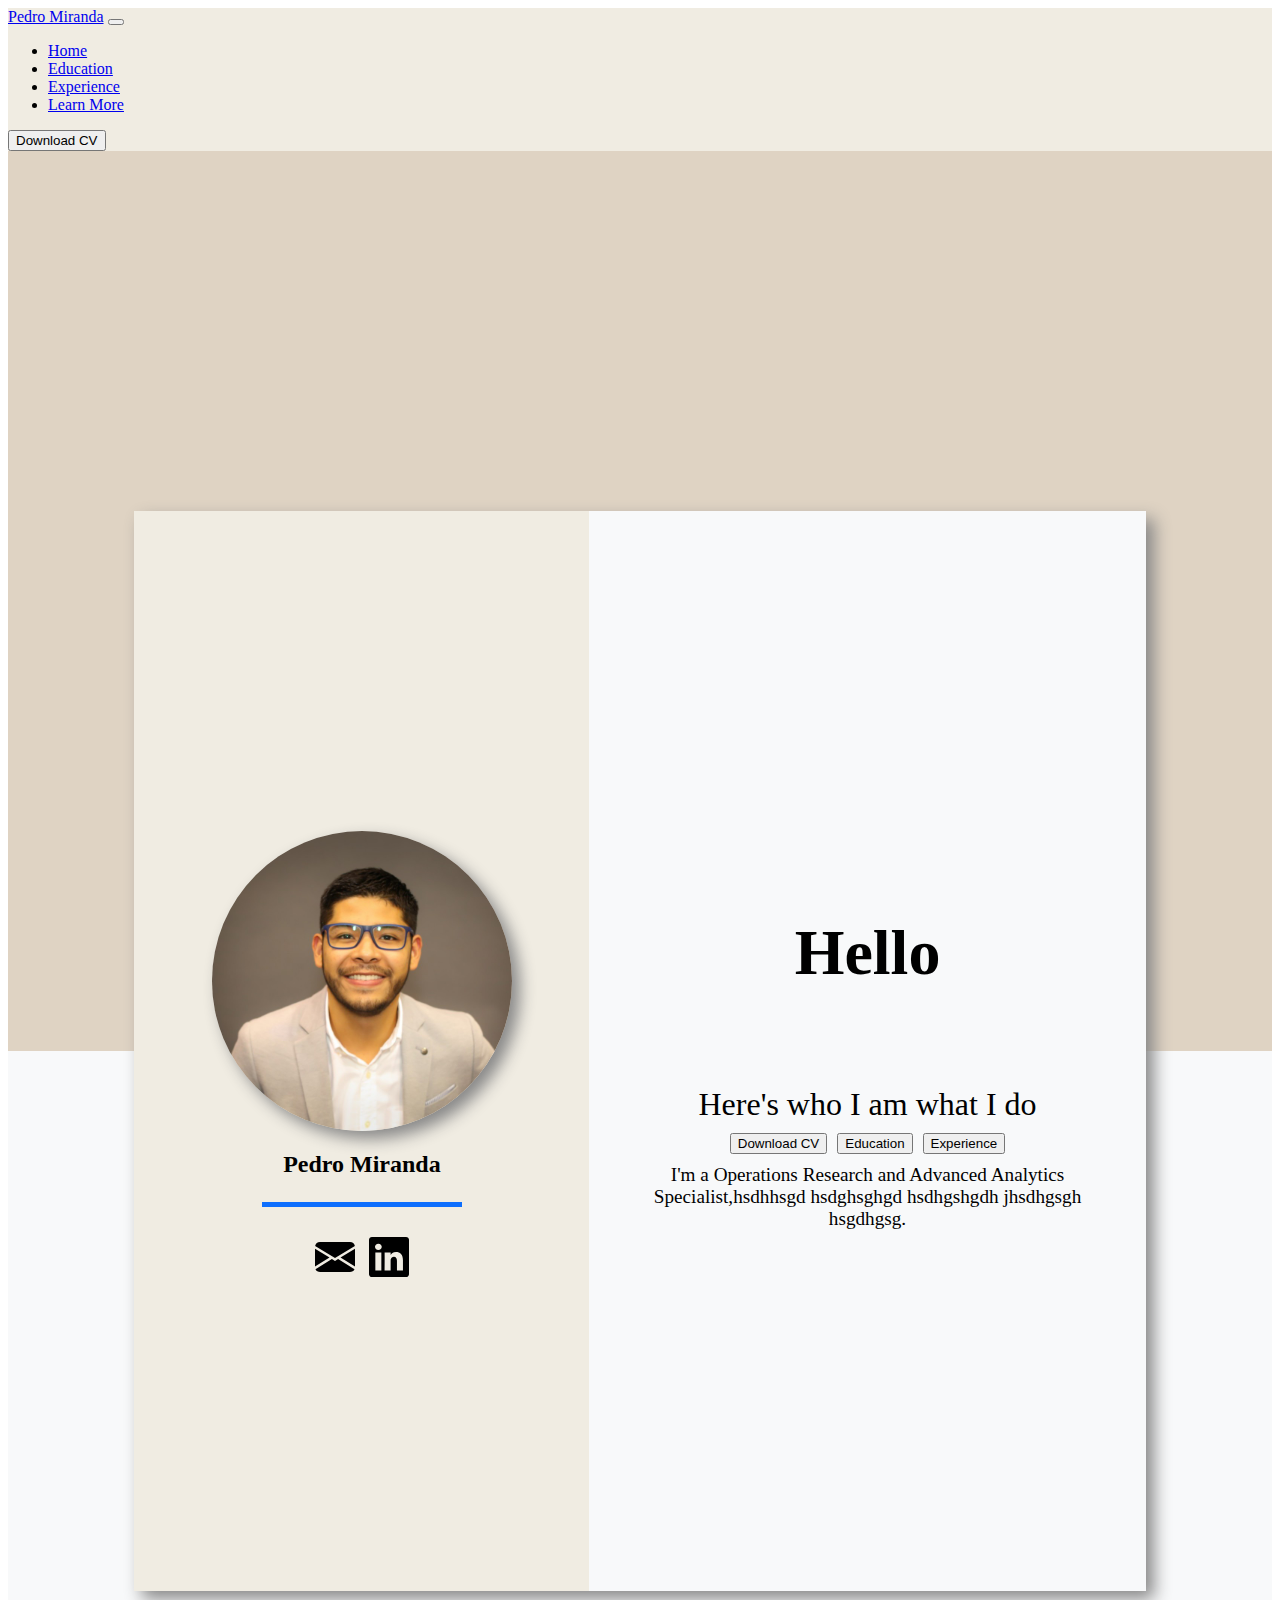
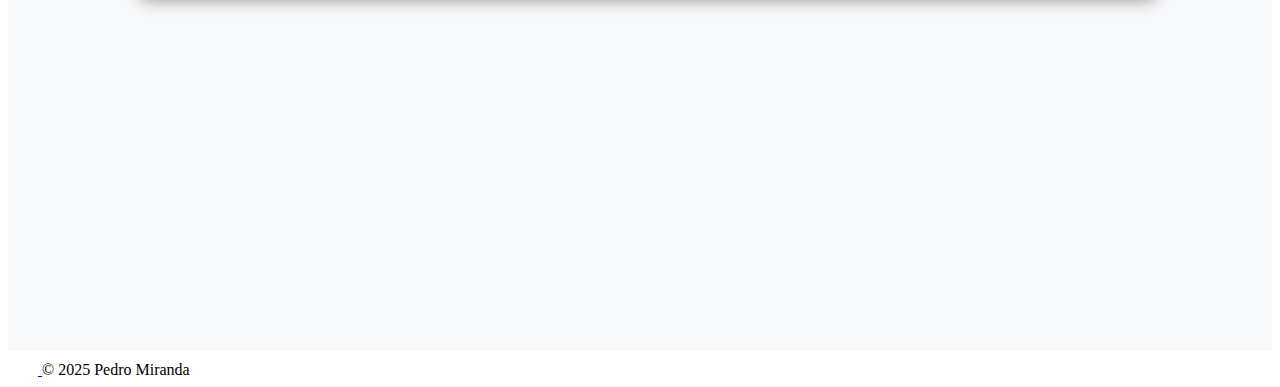
==== index.html @ 67bb6203 "Update index.html" ====
<!DOCTYPE html>

<html lang="en">
    <head>
        <meta charset="UTF-8">
        <meta name="viewport" content="width=device-width, initial-scale=1, shrink-to-fit=no">
        <title>Pedro's Resume</title>
        <link href="./style.css", rel="stylesheet">
        <link href="https://cdn.jsdelivr.net/npm/bootstrap@5.3.4/dist/css/bootstrap.min.css" rel="stylesheet" integrity="sha384-DQvkBjpPgn7RC31MCQoOeC9TI2kdqa4+BSgNMNj8v77fdC77Kj5zpWFTJaaAoMbC" crossorigin="anonymous">
    </head>
    <body>
        <nav class="first-color navbar navbar-expand-lg bg-body-tertiary">
            <div class="container-fluid">
              <a class="navbar-brand" href="#">Pedro Miranda</a>
              <button class="navbar-toggler" type="button" data-bs-toggle="collapse" data-bs-target="#navbarSupportedContent" aria-controls="navbarSupportedContent" aria-expanded="false" aria-label="Toggle navigation">
                <span class="navbar-toggler-icon"></span>
              </button>
              <div class="collapse navbar-collapse" id="navbarSupportedContent">
                <ul class="navbar-nav me-auto mb-2 mb-lg-0">
                  <li class="nav-item">
                    <a class="nav-link active" aria-current="page" href="#">Home</a>
                  </li>
                  <li class="nav-item">
                    <a class="nav-link" href="#">Education</a>
                  </li>
                  <li class="nav-item">
                    <a class="nav-link" href="#">Experience</a>
                  </li>
                  <li class="nav-item">
                    <a class="nav-link" href="#">Learn More</a>
                  </li>
                </ul>
                <button class="btn btn-outline-primary" type="submit">Download CV</button>
              </div>
            </div>
        </nav>

        <div class="container-fluid " style="position: relative;">
            <div class="row" style="height: 100%;">
                <div class="second-color col-4  background"></div>
                <div class="fifth-color col-8 background"></div>
            </div>
            <div class="green-box row">
                <div class="left-hand col-md-6">
                  <div class="photo" style="min-width: 400px;">
                    <img class="profile-pic" src="./assets/pedro_pic.jpeg" alt="pedro-pic">
                    <p style="text-align: center; font-size: 1.5rem; font-weight: bold; margin-top: 20px;">Pedro Miranda </p>
                    <div style="background-color: #0d6efd; height: 5px; width: 200px; margin-bottom: 30px;"> </div>
                    <div style="margin-bottom: 10px;">
                      <a href="mailto:miranda-pedro@oulook.com" style="padding-right: 10px ;"><img src="./assets/envelope-fill.svg" alt="envelope-fill" height="40px"></a>
                      <a href="https://www.linkedin.com/in/pedro-mirandaa/"><img src="./assets/linkedin.svg" alt="linkedin-logo" height="40px"></a>
                    </div>
                  </div>  
                </div>
                <div class="right-hand col-md-6">
                    <p class="greetings">Hello</p>
                    <p class="subtitle">Here's who I am  what I do</p>
                    <div class="buttons container" >
                        <button class="btn btn-primary " type="submit">Download CV</button>
                        <button class="btn btn-outline-primary" type="submit">Education</button>
                        <button class="btn btn-outline-primary" type="submit">Experience</button>
                    </div>
                    <p class="normal-text" style="margin-top: 10px; text-align: center;">
                      I'm a Operations Research and Advanced Analytics Specialist,hsdhhsgd hsdghsghgd hsdhgshgdh jhsdhgsgh hsgdhgsg.</p>
                </div>
            </div>
        </div>

        <footer class="d-flex flex-wrap justify-content-between align-items-center py-3 my-4 border-top" style="margin: 0; padding: 0%;">
          <div class="col-md-4 d-flex align-items-center" style="margin: 0; padding: 0%;">
            <a href="/" class="mb-3 me-2 mb-md-0 text-body-secondary text-decoration-none lh-1" aria-label="Bootstrap">
              <svg class="bi" width="30" height="24" aria-hidden="true"><use xlink:href="#bootstrap"></use></svg>
            </a>
            <span class="mb-3 mb-md-0 text-body-secondary">© 2025 Pedro Miranda</span>
          </div>
        </footer>

        <script src="https://cdn.jsdelivr.net/npm/bootstrap@5.3.4/dist/js/bootstrap.bundle.min.js" integrity="sha384-YUe2LzesAfftltw+PEaao2tjU/QATaW/rOitAq67e0CT0Zi2VVRL0oC4+gAaeBKu" crossorigin="anonymous"></script>
    </body>
</html>
---- style.css ----
.first-color { 
	background: #f0ece2; 
}
	
.second-color { 
	background: #dfd3c3; 
}

.third-color { 
	background: #c7b198; 
}

.fourth-color { 
	background: #596e79; 
}
.fifth-color {
    background: #f8f9fa;
}
.background {
    width: 100%;
    height: 100vh;
    padding: 0;
    margin: 0;
}
.container {
    padding: 0;
    margin: 0;
}
.green-box {
    display: flex;
    position: absolute;
    top: 20%;
    left: 10%;
    height: 60%;
    width: 80%;
    bottom: 10%;
    box-shadow: 8px 8px 16px 0px #888888;
    margin: 0%;
    padding: 0%;
}
.left-hand {
    display: flex;
    flex-direction: column;
    width: 50%;
    background-color:#f0ece2;
    align-items: center;
    justify-content: center;
    margin: 0;
    padding: 0%;
}
.right-hand {
    display: flex;
    flex-direction: column;
    width: 50%;
    margin-left: 20px;
    background-color:#f8f9fa;
    align-items: center;
    justify-content: center;   
    margin: 0;
    padding-left: 5%;
    padding-right: 5%;
}
.buttons-cv {
    align-items: center;
}
.footer {
    position: fixed;
    left: 0;
    bottom: 0;
    width: 100%;
    height: 60px;
    background-color: #f8f9fa;
    text-align: center;
  }

.photo {
    display: flex;
    flex-direction: column;
    align-items: center;
    justify-content: center ;
}

.profile-pic {
    border-radius: 50%; 
    box-shadow: 8px 8px 16px 0px #888888; 
    margin-top: 20px;
    height: 300px;
}
.background-sections {
    display: flex;
    height: 100%;
    width: 100%;
}
.greetings {
    font-size: 4rem;
    font-weight: bolder; 
    text-shadow: 8px 8px 16px 0px #888888;
}
.subtitle {
    margin-bottom: 10px;
    font-size: 2rem;
}
.normal-text{
    font-size: 1.2rem;
}
.buttons.container {
    display: flex; /* Default layout is flexbox */
    flex-direction: row; /* Align buttons in a row by default */
    gap: 10px; /* Add spacing between buttons */
  }


/* Custom styles for green-box */
@media (max-width: 768px) { /* Adjust the breakpoint as needed */
    .green-box .left-hand,
    .green-box .right-hand {
      flex: 0 0 100%;
      max-width: 100%;
    }
    .green-box {
        height: 100vh;
        top: 2%;
        bottom: 2%;
        justify-content: center;
    }
    .profile-pic {
        height: 200px;
    }
    .greetings {
        font-size: 3rem;
    }
    .subtitle {
        font-size: 1.5rem;
    }
    .normal-text {
        font-size: 1rem;
    }
    .buttons.container {
        flex-direction: column; /* Switch to column layout for screens 768px or smaller */
        align-items: center; /* Optional: Center-align the buttons */
        gap: 2px; /* Adjust spacing between buttons */
      }
  }
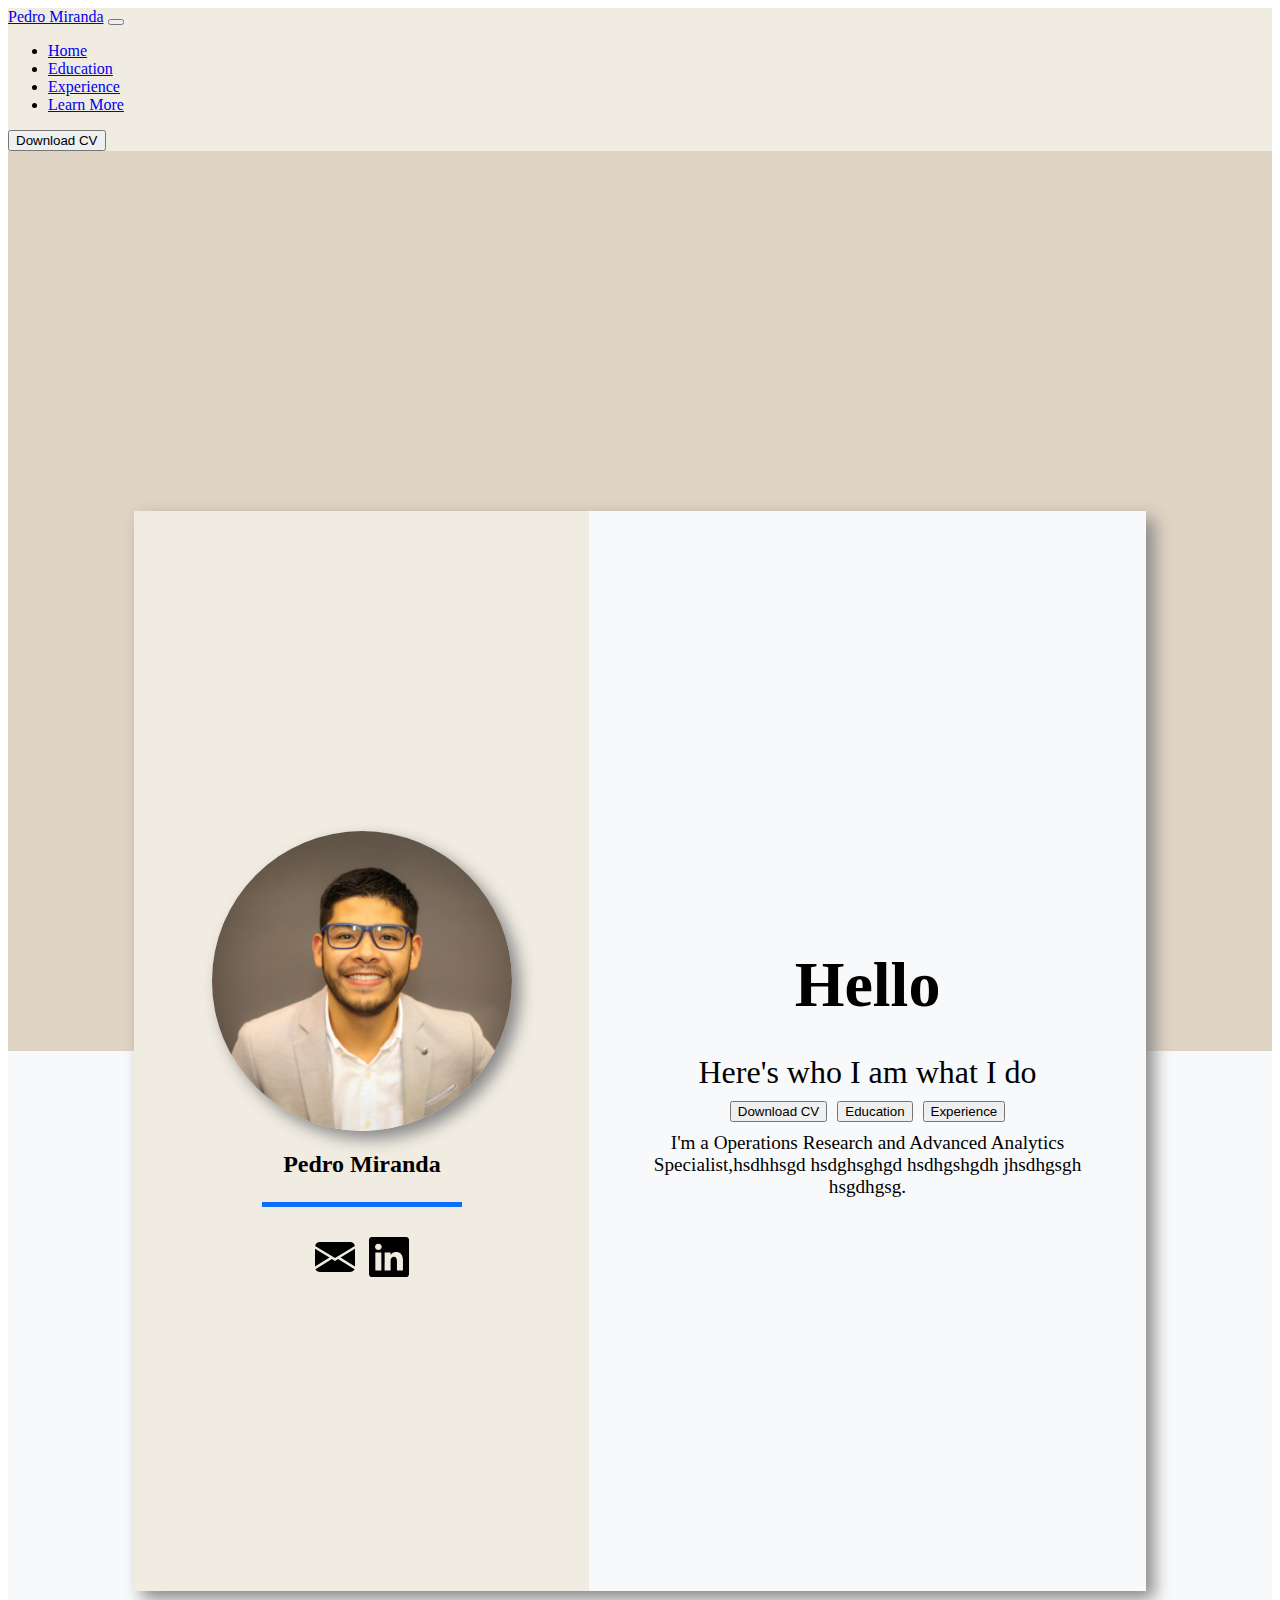
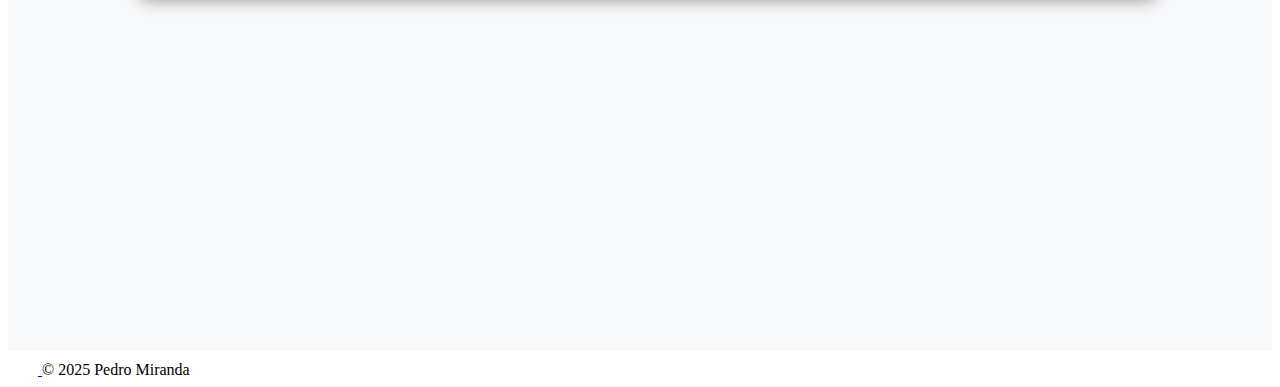
==== commit 0df89da0: "Update index.html" ====
--- a/index.html
+++ b/index.html
@@ -45,7 +45,7 @@
                   <div class="photo" style="min-width: 400px;">
                     <img class="profile-pic" src="./assets/pedro_pic.jpeg" alt="pedro-pic">
                     <p style="text-align: center; font-size: 1.5rem; font-weight: bold; margin-top: 20px;">Pedro Miranda </p>
-                    <div style="background-color: #0d6efd; height: 5px; width: 200px; margin-bottom: 30px;"> </div>
+                    <div class="blue-line"> </div>
                     <div style="margin-bottom: 10px;">
                       <a href="mailto:miranda-pedro@oulook.com" style="padding-right: 10px ;"><img src="./assets/envelope-fill.svg" alt="envelope-fill" height="40px"></a>
                       <a href="https://www.linkedin.com/in/pedro-mirandaa/"><img src="./assets/linkedin.svg" alt="linkedin-logo" height="40px"></a>
--- a/style.css
+++ b/style.css
@@ -95,6 +95,7 @@
     font-size: 4rem;
     font-weight: bolder; 
     text-shadow: 8px 8px 16px 0px #888888;
+    margin-bottom: 0; 
 }
 .subtitle {
     margin-bottom: 10px;
@@ -106,9 +107,16 @@
 .buttons.container {
     display: flex; /* Default layout is flexbox */
     flex-direction: row; /* Align buttons in a row by default */
+    justify-content: center;
+    align-items: center;
     gap: 10px; /* Add spacing between buttons */
   }
-
+.blue-line {
+    background-color: #0d6efd; 
+    height: 5px; 
+    width: 200px; 
+    margin-bottom: 30px;
+}
 
 /* Custom styles for green-box */
 @media (max-width: 768px) { /* Adjust the breakpoint as needed */
@@ -140,4 +148,8 @@
         align-items: center; /* Optional: Center-align the buttons */
         gap: 2px; /* Adjust spacing between buttons */
       }
+    .blue-line {
+        width: 100px; 
+        margin-bottom: 15px;
+    }
   }
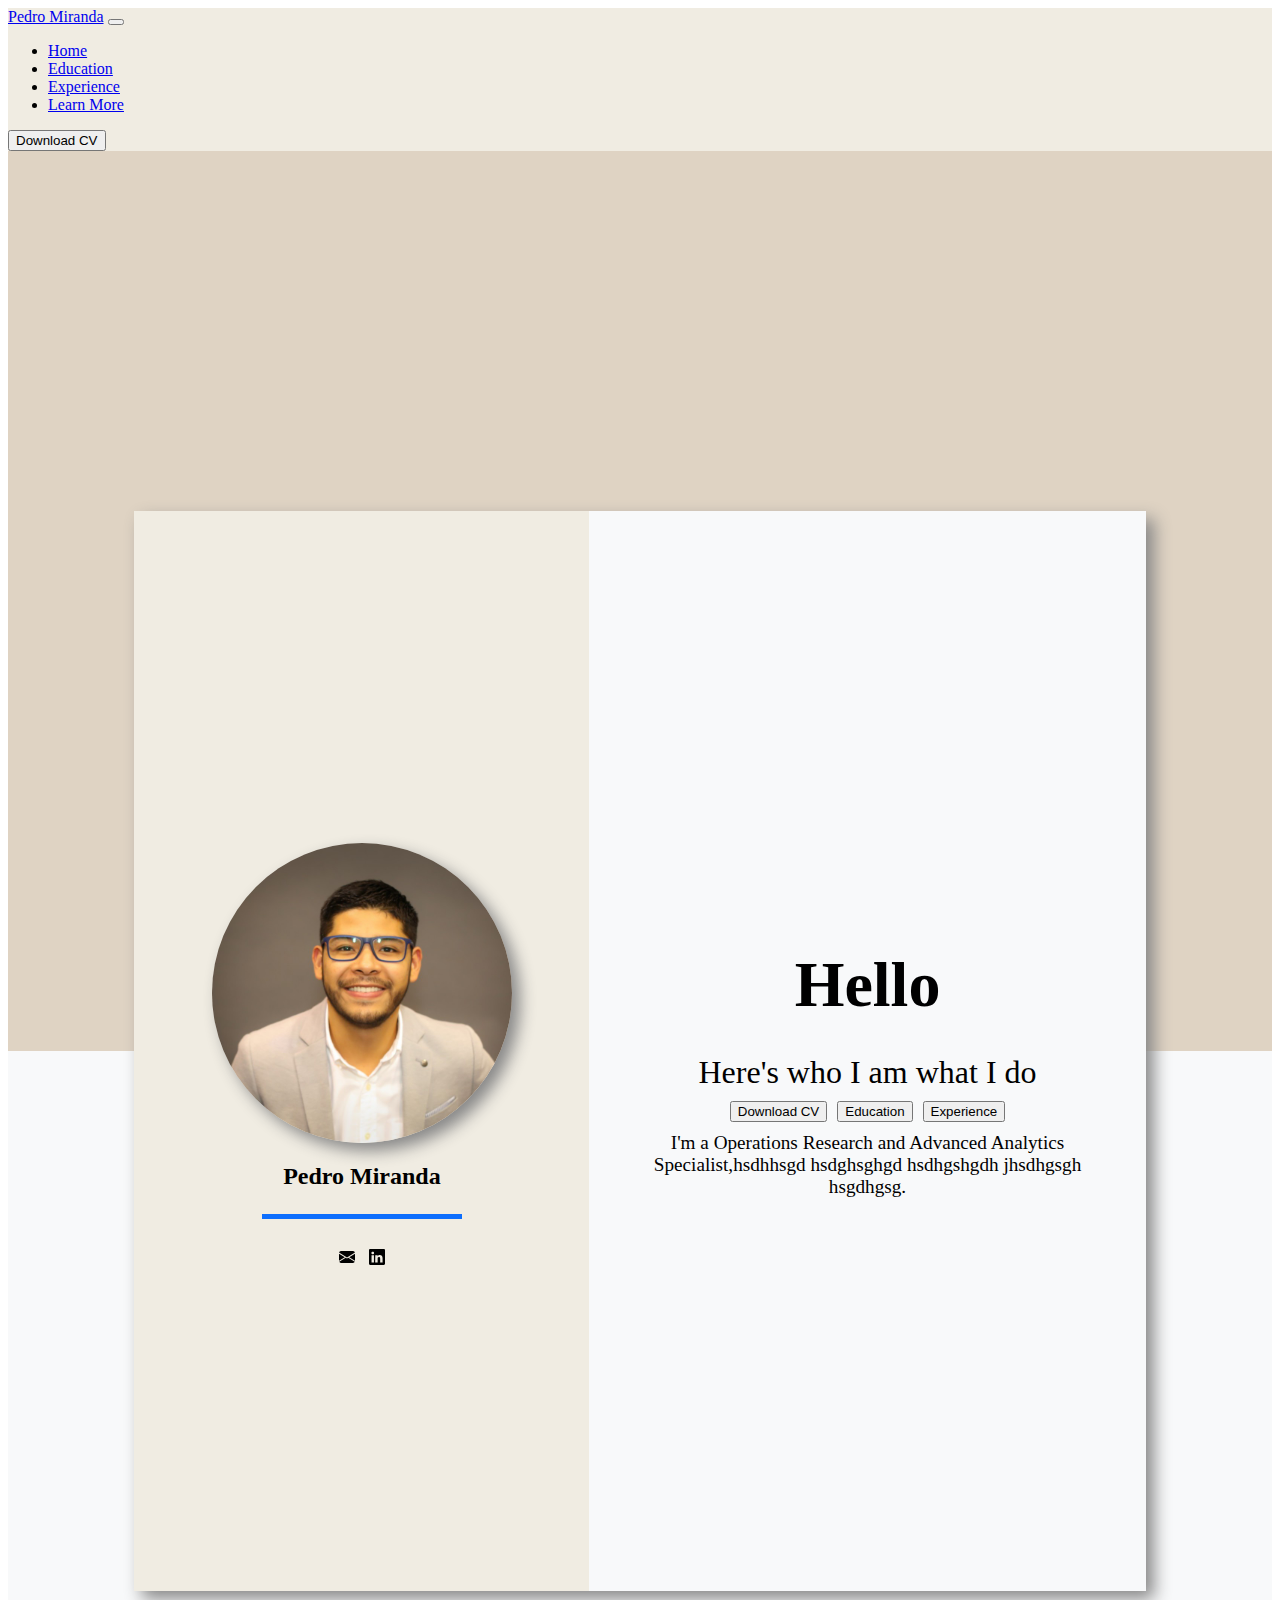
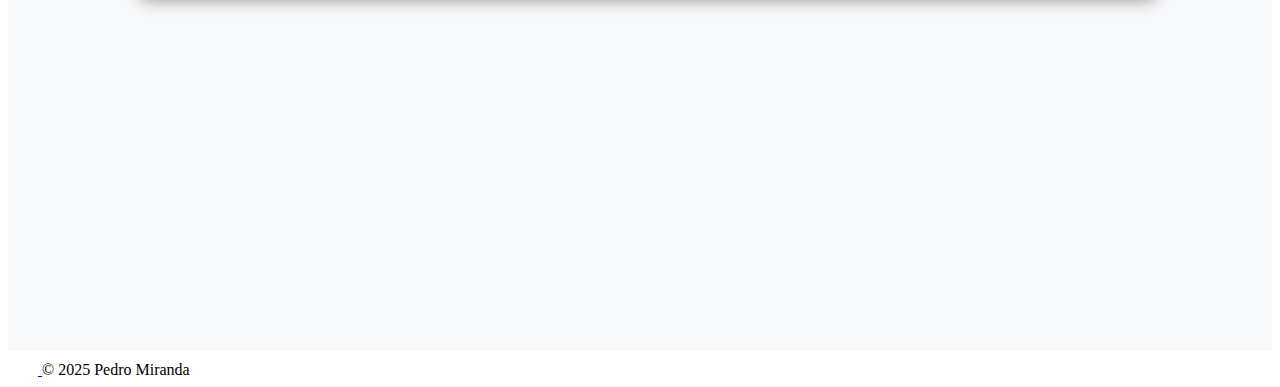
==== commit e7670684: "Update index.html" ====
--- a/index.html
+++ b/index.html
@@ -11,20 +11,20 @@
     <body>
         <nav class="first-color navbar navbar-expand-lg bg-body-tertiary">
             <div class="container-fluid">
-              <a class="navbar-brand" href="#">Pedro Miranda</a>
+              <a class="navbar-brand" href="./index.html">Pedro Miranda</a>
               <button class="navbar-toggler" type="button" data-bs-toggle="collapse" data-bs-target="#navbarSupportedContent" aria-controls="navbarSupportedContent" aria-expanded="false" aria-label="Toggle navigation">
                 <span class="navbar-toggler-icon"></span>
               </button>
               <div class="collapse navbar-collapse" id="navbarSupportedContent">
                 <ul class="navbar-nav me-auto mb-2 mb-lg-0">
                   <li class="nav-item">
-                    <a class="nav-link active" aria-current="page" href="#">Home</a>
+                    <a class="nav-link active" aria-current="page" href="./index.html">Home</a>
                   </li>
                   <li class="nav-item">
-                    <a class="nav-link" href="#">Education</a>
+                    <a class="nav-link" href="./public/education.html">Education</a>
                   </li>
                   <li class="nav-item">
-                    <a class="nav-link" href="#">Experience</a>
+                    <a class="nav-link" href="./public/experience.html">Experience</a>
                   </li>
                   <li class="nav-item">
                     <a class="nav-link" href="#">Learn More</a>
@@ -47,8 +47,8 @@
                     <p style="text-align: center; font-size: 1.5rem; font-weight: bold; margin-top: 20px;">Pedro Miranda </p>
                     <div class="blue-line"> </div>
                     <div style="margin-bottom: 10px;">
-                      <a href="mailto:miranda-pedro@oulook.com" style="padding-right: 10px ;"><img src="./assets/envelope-fill.svg" alt="envelope-fill" height="40px"></a>
-                      <a href="https://www.linkedin.com/in/pedro-mirandaa/"><img src="./assets/linkedin.svg" alt="linkedin-logo" height="40px"></a>
+                      <a href="mailto:miranda-pedro@oulook.com" style="padding-right: 10px ;"><img  class="icon" src="./assets/envelope-fill.svg" alt="envelope-fill" ></a>
+                      <a href="https://www.linkedin.com/in/pedro-mirandaa/"><img class="icon" src="./assets/linkedin.svg" alt="linkedin-logo"></a>
                     </div>
                   </div>  
                 </div>
@@ -78,3 +78,5 @@
         <script src="https://cdn.jsdelivr.net/npm/bootstrap@5.3.4/dist/js/bootstrap.bundle.min.js" integrity="sha384-YUe2LzesAfftltw+PEaao2tjU/QATaW/rOitAq67e0CT0Zi2VVRL0oC4+gAaeBKu" crossorigin="anonymous"></script>
     </body>
 </html>
+
+
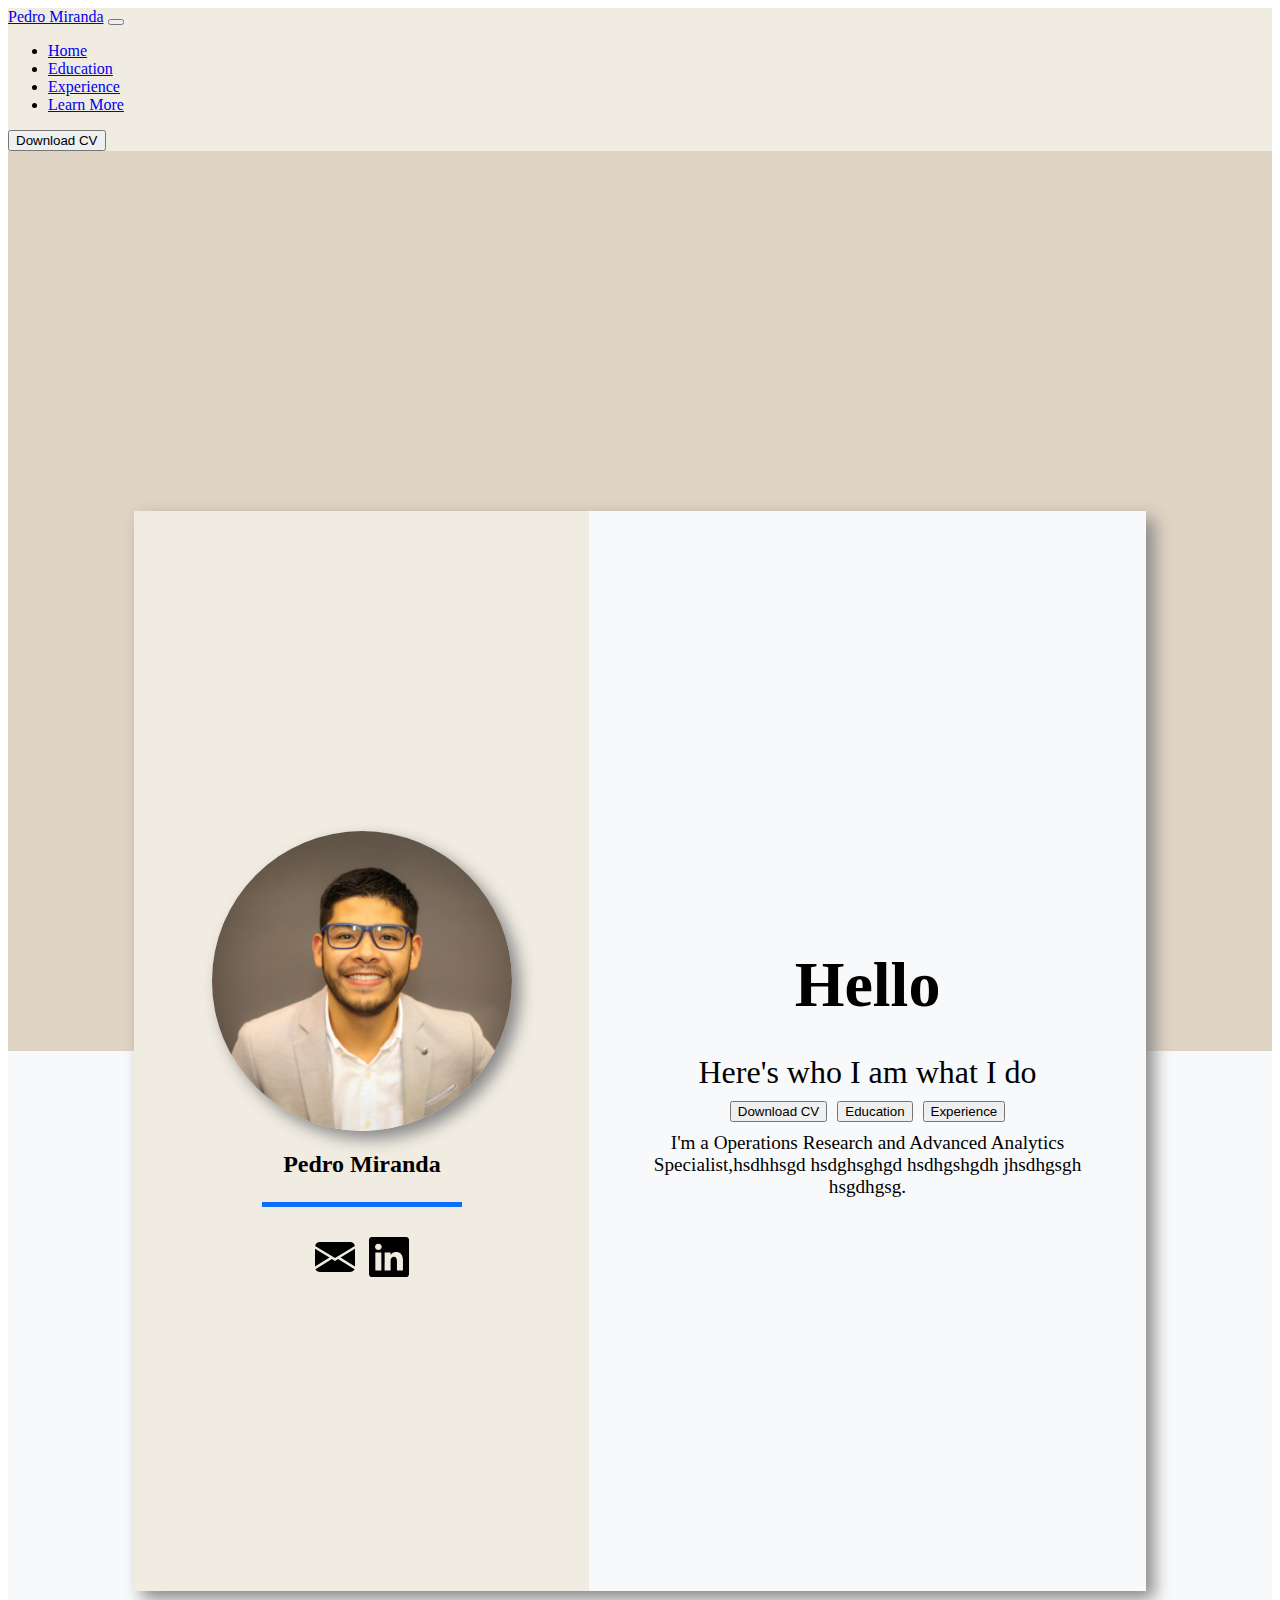
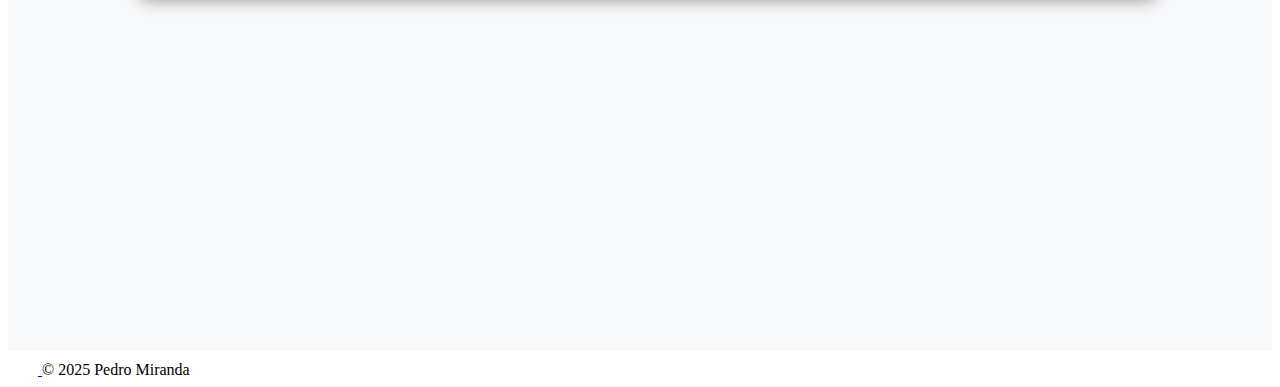
==== commit 92d60975: "Update index.html" ====
--- a/index.html
+++ b/index.html
@@ -27,7 +27,7 @@
                     <a class="nav-link" href="./public/experience.html">Experience</a>
                   </li>
                   <li class="nav-item">
-                    <a class="nav-link" href="#">Learn More</a>
+                    <a class="nav-link" href="./public/learnMore.html">Learn More</a>
                   </li>
                 </ul>
                 <button class="btn btn-outline-primary" type="submit">Download CV</button>
@@ -80,3 +80,4 @@
 </html>
 
 
+
--- a/style.css
+++ b/style.css
@@ -13,19 +13,23 @@
 .fourth-color { 
 	background: #596e79; 
 }
+
 .fifth-color {
     background: #f8f9fa;
 }
+
 .background {
     width: 100%;
     height: 100vh;
     padding: 0;
     margin: 0;
 }
+
 .container {
     padding: 0;
     margin: 0;
 }
+
 .green-box {
     display: flex;
     position: absolute;
@@ -38,6 +42,7 @@
     margin: 0%;
     padding: 0%;
 }
+
 .left-hand {
     display: flex;
     flex-direction: column;
@@ -48,6 +53,7 @@
     margin: 0;
     padding: 0%;
 }
+
 .right-hand {
     display: flex;
     flex-direction: column;
@@ -60,9 +66,11 @@
     padding-left: 5%;
     padding-right: 5%;
 }
+
 .buttons-cv {
     align-items: center;
 }
+
 .footer {
     position: fixed;
     left: 0;
@@ -71,7 +79,7 @@
     height: 60px;
     background-color: #f8f9fa;
     text-align: center;
-  }
+}
 
 .photo {
     display: flex;
@@ -86,37 +94,104 @@
     margin-top: 20px;
     height: 300px;
 }
+
 .background-sections {
     display: flex;
     height: 100%;
     width: 100%;
 }
+
 .greetings {
     font-size: 4rem;
     font-weight: bolder; 
     text-shadow: 8px 8px 16px 0px #888888;
-    margin-bottom: 0; 
-}
+    margin-bottom: 0;
+}
+
+.semi-greetings {
+    font-size: 3rem;
+    font-weight: bolder; 
+    text-shadow: 8px 8px 16px 0px black;
+    margin-bottom: 10px;
+}
+
 .subtitle {
     margin-bottom: 10px;
     font-size: 2rem;
 }
+
 .normal-text{
     font-size: 1.2rem;
 }
+
 .buttons.container {
     display: flex; /* Default layout is flexbox */
     flex-direction: row; /* Align buttons in a row by default */
+    align-items: center;
     justify-content: center;
-    align-items: center;
     gap: 10px; /* Add spacing between buttons */
-  }
+}
+
 .blue-line {
     background-color: #0d6efd; 
     height: 5px; 
     width: 200px; 
     margin-bottom: 30px;
 }
+
+.page {
+    height: 100%; 
+    display: flex; 
+    flex-direction: column; 
+    align-items: center;
+    padding: 80px;
+    gap: 20px;
+    background-color: #dfd3c3;
+}
+
+.icon {
+    height: 40px;
+}
+
+.rectangle {
+    width: 800px; /* Fixed width */
+    height: 350px; /* Fixed height */
+    background-color: #f8f9fa;
+    color: #333; /* Dark text */
+    display: flex;
+    justify-content: center; /* Center text horizontally */
+    align-items: center; /* Center text vertically */
+    box-shadow: 2px 2px 8px rgba(0, 0, 0, 0.5); /* Subtle shadow for aesthetics */
+    font-size: 1.2rem; /* Fixed text size */
+    padding-top: 15px;
+    gap: 20px;
+}
+
+.left-rectangle {
+    padding-left: 5%;
+    width: 30%;
+    text-align: right;
+    font-weight: bold;
+    color: #0d6efd;
+    font-size: 1.3rem;
+}
+
+.right-rectangle {
+    padding-left: 5%;
+    text-align: left;
+    width: 70%;
+    padding-right: 5%;
+    font-size: 1.2rem;
+}
+
+.full-rectangle {
+    padding-left: 5%;
+    text-align: center;
+    width: 100%;
+    padding-right: 5%;
+    font-size: 1.2rem;
+}
+
 
 /* Custom styles for green-box */
 @media (max-width: 768px) { /* Adjust the breakpoint as needed */
@@ -147,9 +222,42 @@
         flex-direction: column; /* Switch to column layout for screens 768px or smaller */
         align-items: center; /* Optional: Center-align the buttons */
         gap: 2px; /* Adjust spacing between buttons */
-      }
+    }
     .blue-line {
         width: 100px; 
         margin-bottom: 15px;
-    }
-  }
+        margin-top: 0%;
+        padding-top: 0%;
+        z-index: 100;
+    }
+    .semi-greetings {
+        font-size: 2.5rem;
+    }
+    .icon {
+        height: 30px;
+    }
+    .rectangle {
+        width: 380px; /* Fixed width */
+        height: auto;
+        flex-direction: column;
+        justify-content: center;
+        gap: 0;
+   }
+   .left-rectangle {
+      width: 100%;
+      text-align: center;
+      padding-right: 5%;
+      padding-left: 5%;
+      font-size: 1.1rem;
+   }
+   .right-rectangle {
+      width: 100%;
+      text-align: center;
+      padding-right: 5%;
+      padding-left: 5%;
+      font-size: 1rem;
+   }
+   .full-rectangle {
+    font-size: 1rem;
+ }
+}
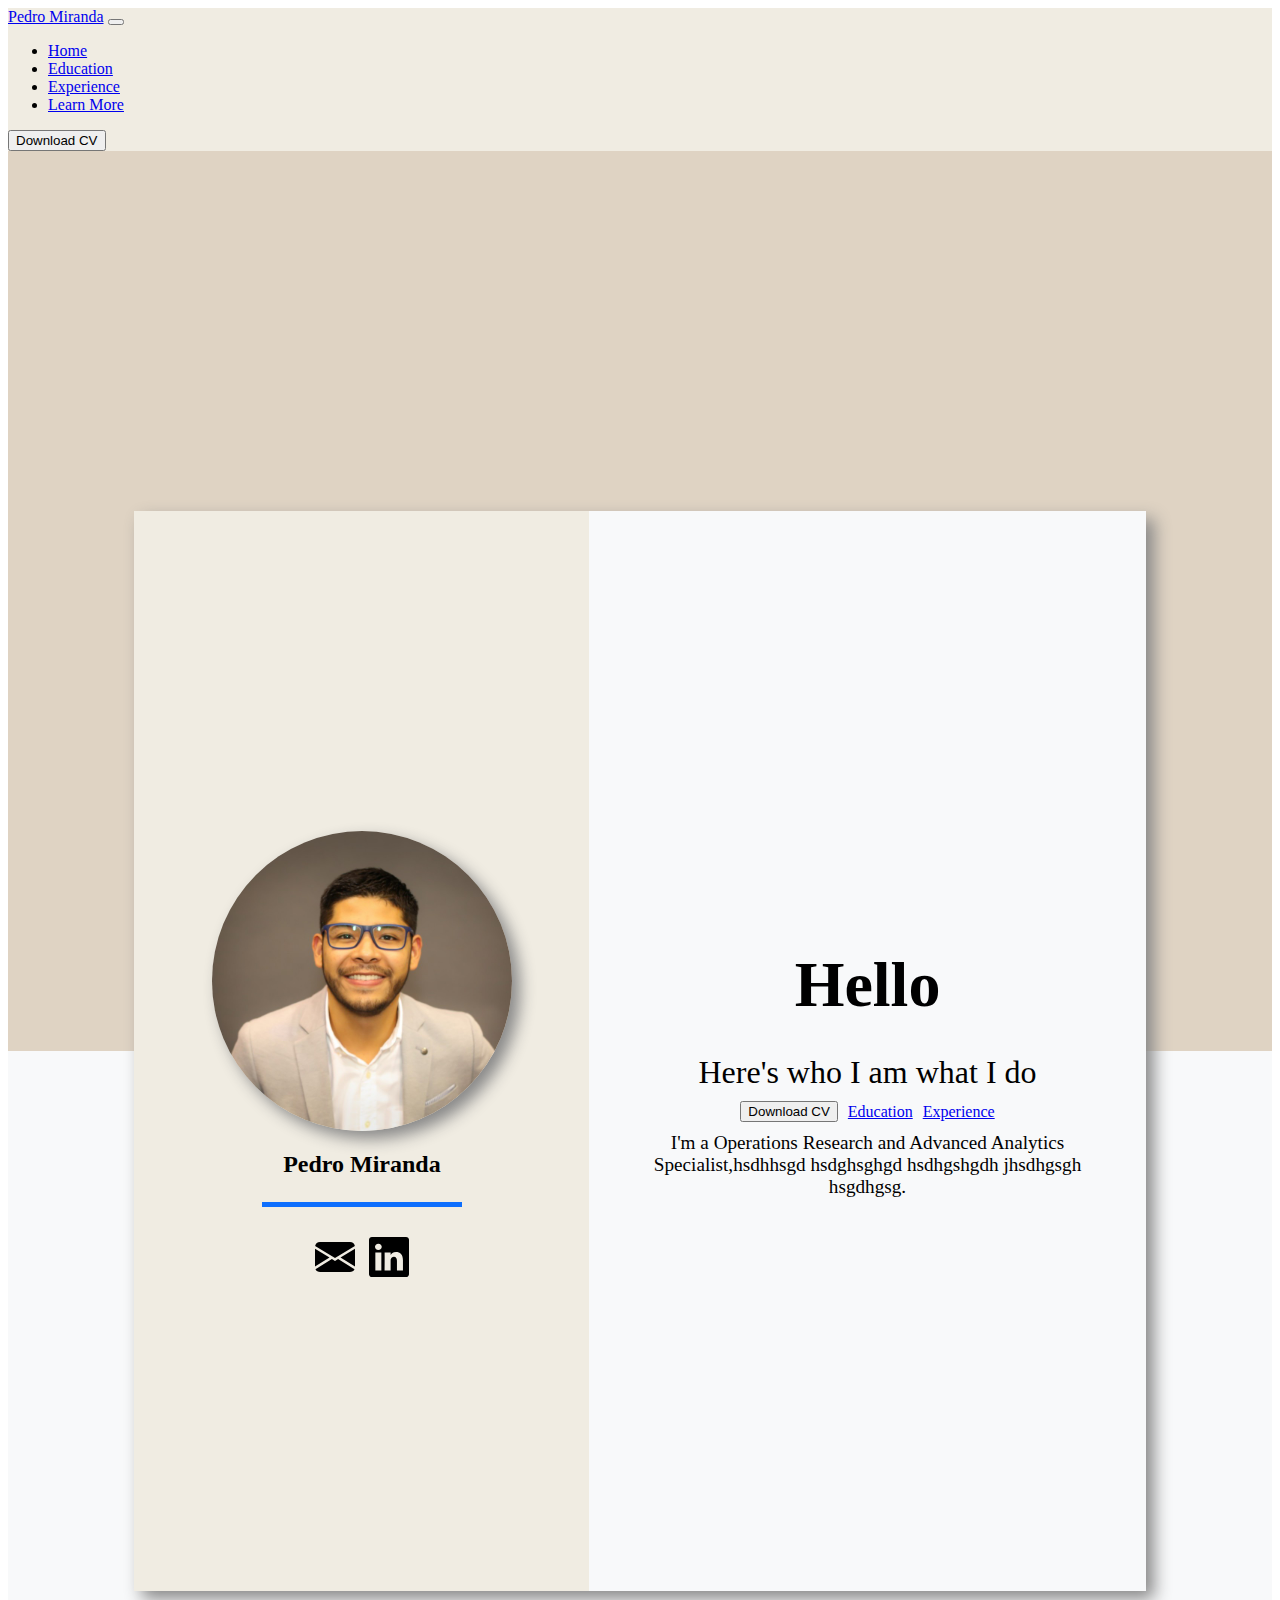
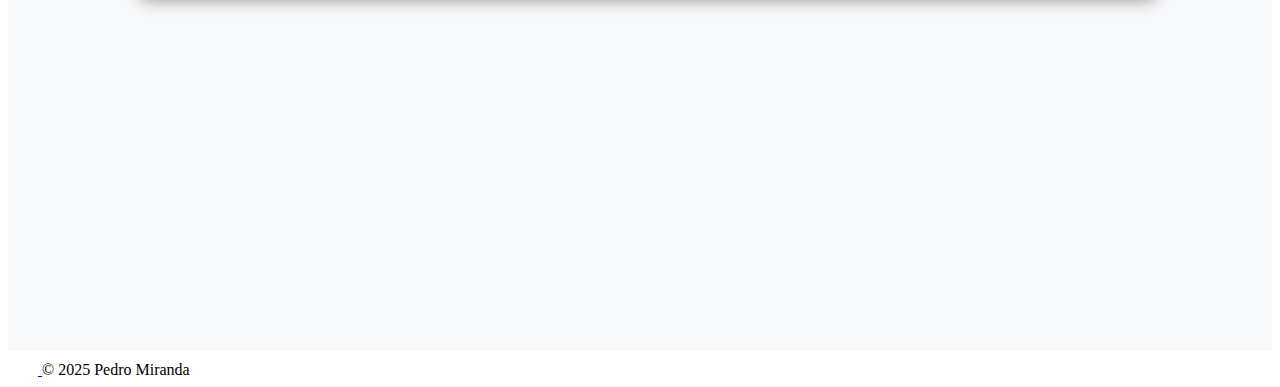
==== commit 67574607: "Update index.html" ====
--- a/index.html
+++ b/index.html
@@ -57,8 +57,8 @@
                     <p class="subtitle">Here's who I am  what I do</p>
                     <div class="buttons container" >
                         <button class="btn btn-primary " type="submit">Download CV</button>
-                        <button class="btn btn-outline-primary" type="submit">Education</button>
-                        <button class="btn btn-outline-primary" type="submit">Experience</button>
+                        <a href="./public/education.html" class="btn btn-outline-primary">Education</a>
+                        <a href="./public/experience.html" class="btn btn-outline-primary">Experience</a>
                     </div>
                     <p class="normal-text" style="margin-top: 10px; text-align: center;">
                       I'm a Operations Research and Advanced Analytics Specialist,hsdhhsgd hsdghsghgd hsdhgshgdh jhsdhgsgh hsgdhgsg.</p>
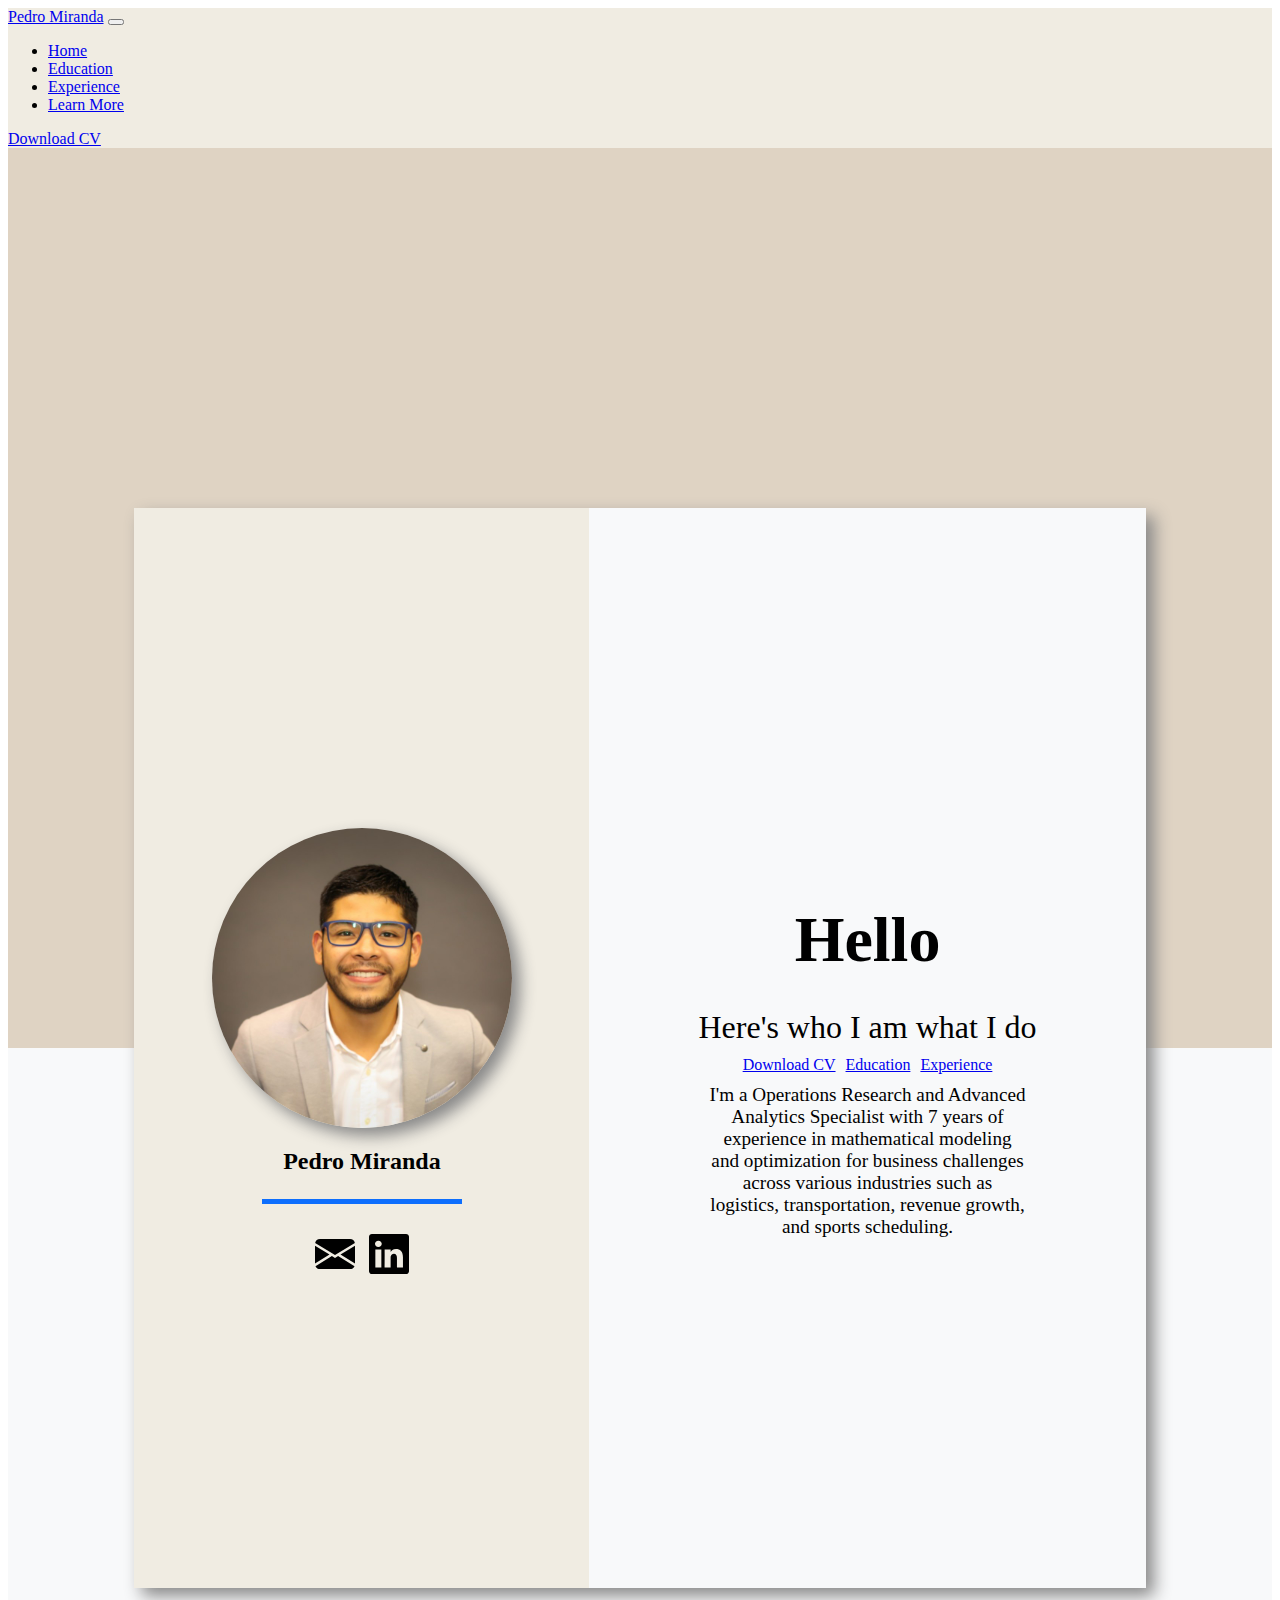
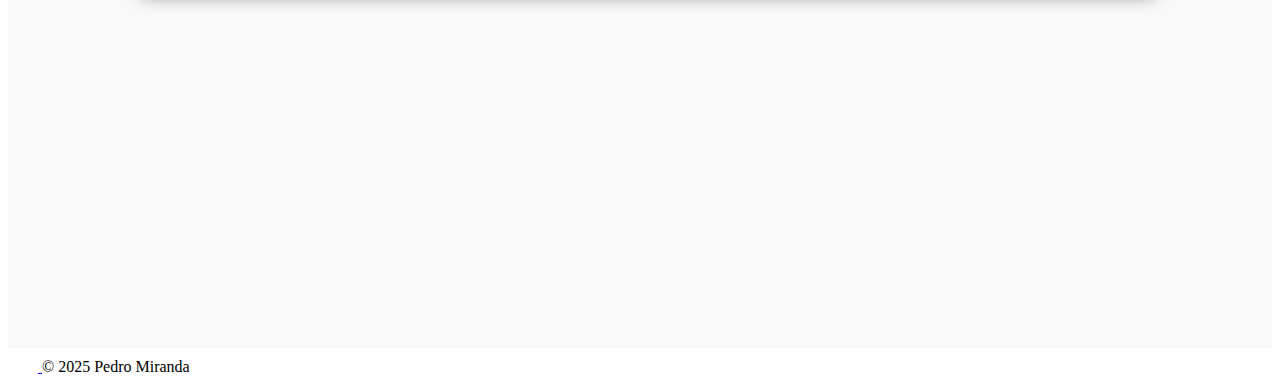
==== commit 844df1a9: "Update index.html" ====
--- a/index.html
+++ b/index.html
@@ -30,7 +30,7 @@
                     <a class="nav-link" href="./public/learnMore.html">Learn More</a>
                   </li>
                 </ul>
-                <button class="btn btn-outline-primary" type="submit">Download CV</button>
+                <a href="./assets/PedroMiranda_DSCV.pdf"  class="btn btn-outline-primary" type="submit">Download CV</a>
               </div>
             </div>
         </nav>
@@ -56,12 +56,12 @@
                     <p class="greetings">Hello</p>
                     <p class="subtitle">Here's who I am  what I do</p>
                     <div class="buttons container" >
-                        <button class="btn btn-primary " type="submit">Download CV</button>
+                        <a href="./assets/PedroMiranda_DSCV.pdf" class="btn btn-primary " type="submit">Download CV</a>
                         <a href="./public/education.html" class="btn btn-outline-primary">Education</a>
                         <a href="./public/experience.html" class="btn btn-outline-primary">Experience</a>
                     </div>
-                    <p class="normal-text" style="margin-top: 10px; text-align: center;">
-                      I'm a Operations Research and Advanced Analytics Specialist,hsdhhsgd hsdghsghgd hsdhgshgdh jhsdhgsgh hsgdhgsg.</p>
+                    <p class="normal-text profile-text" >
+                      I'm a Operations Research and Advanced Analytics Specialist with 7 years of experience in mathematical modeling and optimization for business challenges across various industries such as logistics, transportation, revenue growth, and sports scheduling.</p>
                 </div>
             </div>
         </div>
@@ -81,3 +81,4 @@
 
 
 
+
--- a/style.css
+++ b/style.css
@@ -191,7 +191,12 @@
     padding-right: 5%;
     font-size: 1.2rem;
 }
-
+.profile-text {
+    margin-top: 10px; 
+    text-align: center; 
+    max-width: 70%;
+    font-size: 1.2rem;
+}
 
 /* Custom styles for green-box */
 @media (max-width: 768px) { /* Adjust the breakpoint as needed */
@@ -201,13 +206,19 @@
       max-width: 100%;
     }
     .green-box {
-        height: 100vh;
+        height: 100%;
         top: 2%;
         bottom: 2%;
         justify-content: center;
     }
     .profile-pic {
         height: 200px;
+    }
+    .profile-text {
+        margin-top: 10px; 
+        text-align: center; 
+        max-width: 95%;
+        font-size: 1rem;
     }
     .greetings {
         font-size: 3rem;
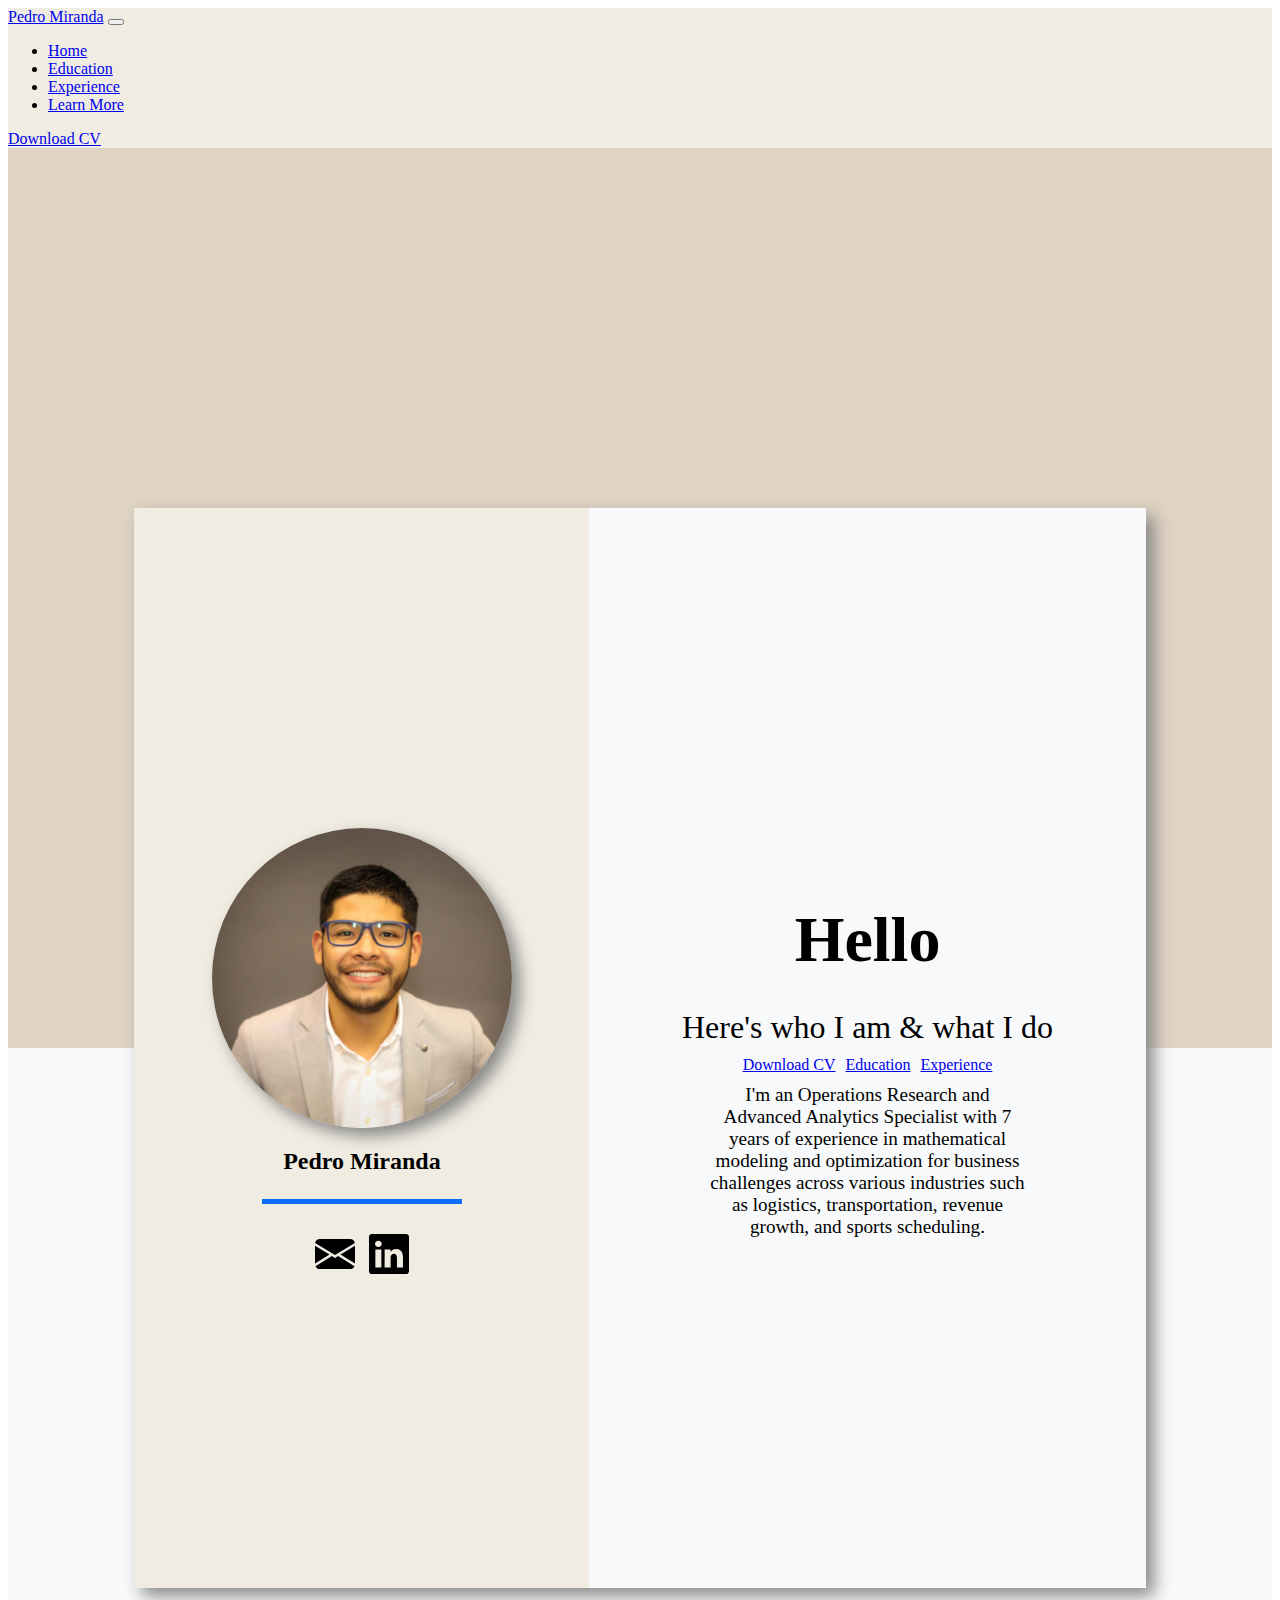
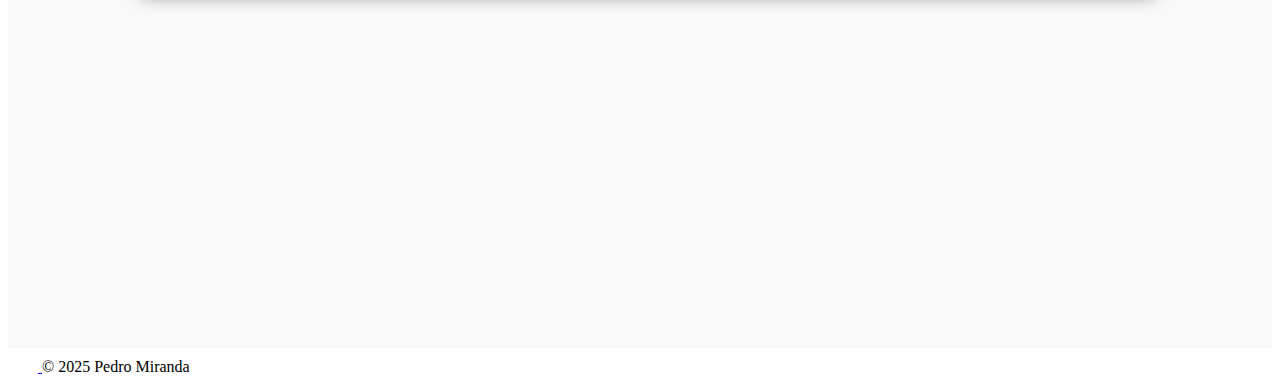
==== commit dcdb293b: "Update index.html" ====
--- a/index.html
+++ b/index.html
@@ -54,14 +54,14 @@
                 </div>
                 <div class="right-hand col-md-6">
                     <p class="greetings">Hello</p>
-                    <p class="subtitle">Here's who I am  what I do</p>
+                    <p class="subtitle">Here's who I am & what I do</p>
                     <div class="buttons container" >
                         <a href="./assets/PedroMiranda_DSCV.pdf" class="btn btn-primary " type="submit">Download CV</a>
                         <a href="./public/education.html" class="btn btn-outline-primary">Education</a>
                         <a href="./public/experience.html" class="btn btn-outline-primary">Experience</a>
                     </div>
                     <p class="normal-text profile-text" >
-                      I'm a Operations Research and Advanced Analytics Specialist with 7 years of experience in mathematical modeling and optimization for business challenges across various industries such as logistics, transportation, revenue growth, and sports scheduling.</p>
+                      I'm an Operations Research and Advanced Analytics Specialist with 7 years of experience in mathematical modeling and optimization for business challenges across various industries such as logistics, transportation, revenue growth, and sports scheduling.</p>
                 </div>
             </div>
         </div>
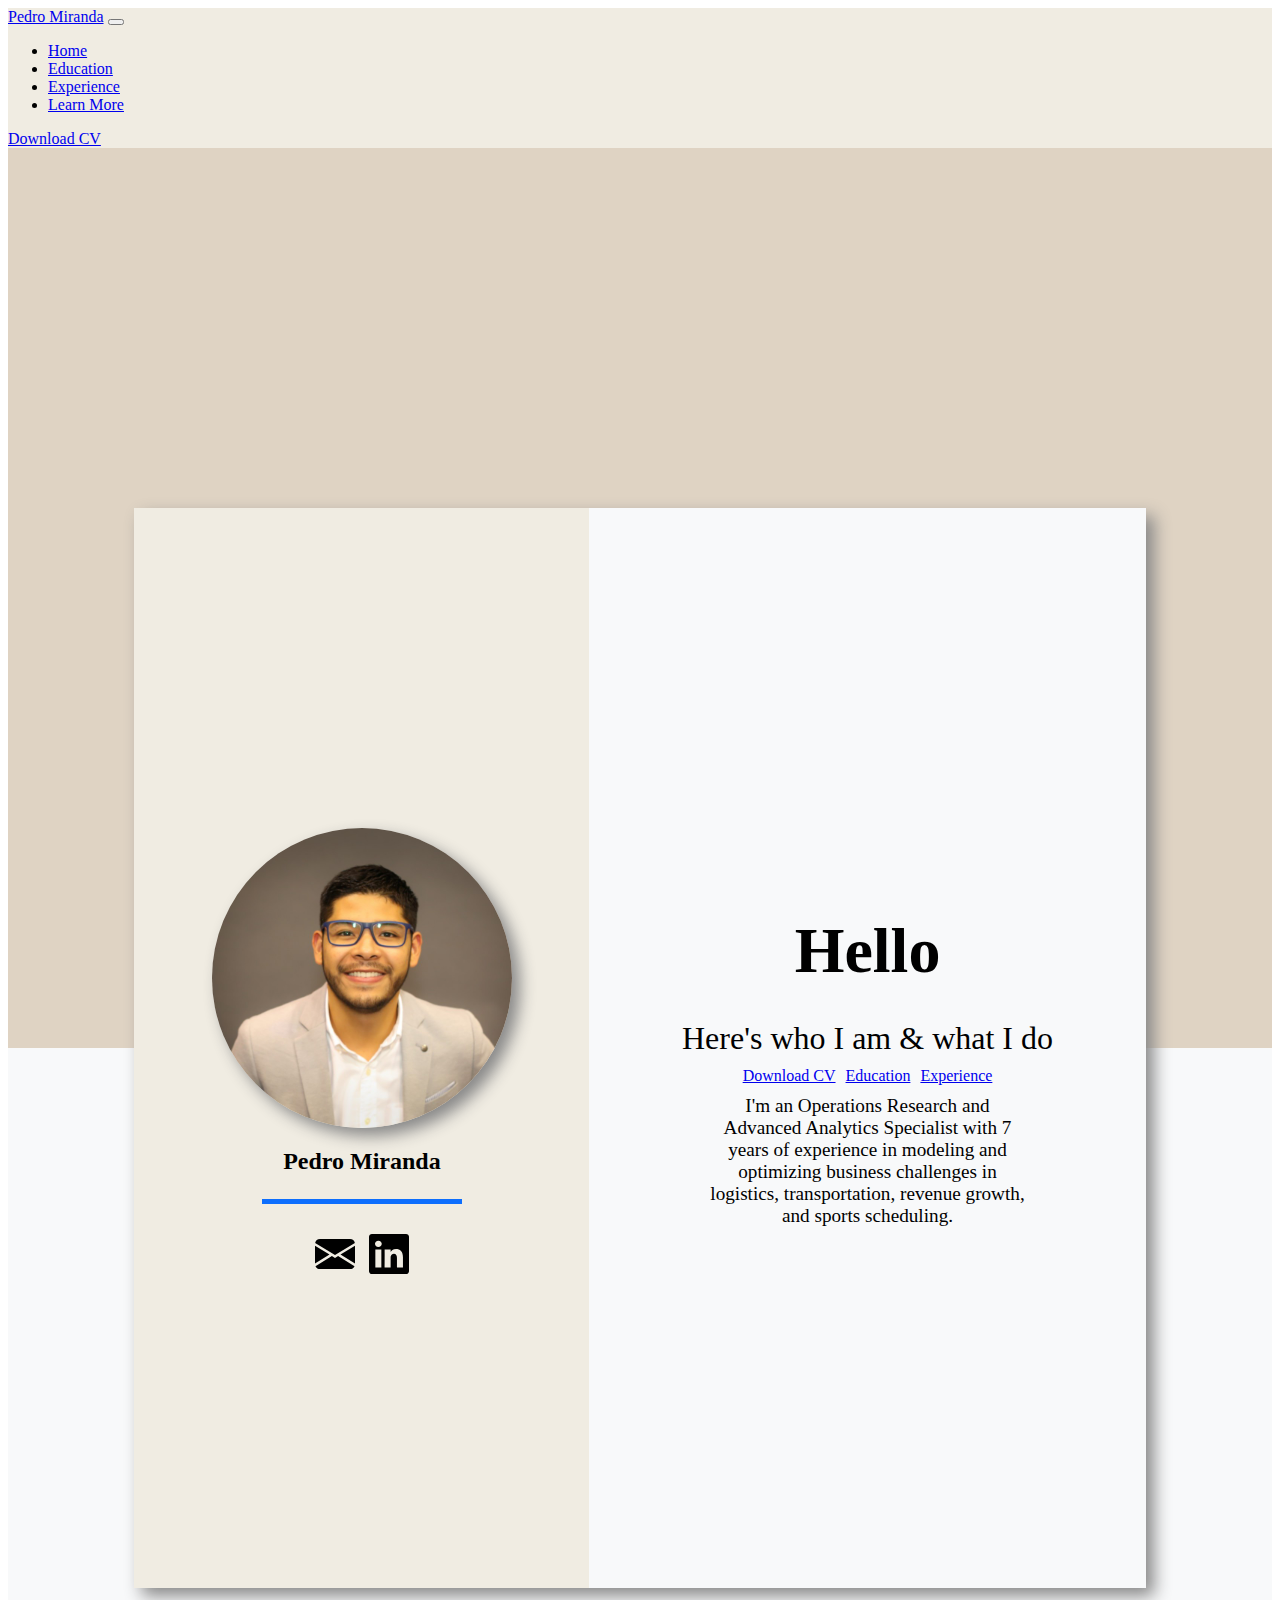
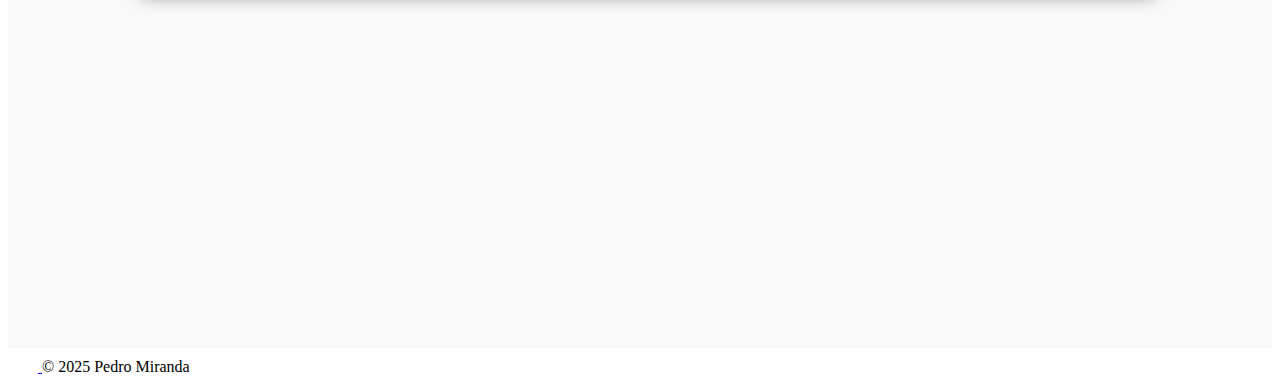
==== commit a35039b7: "Update index.html" ====
--- a/index.html
+++ b/index.html
@@ -7,8 +7,11 @@
         <title>Pedro's Resume</title>
         <link href="./style.css", rel="stylesheet">
         <link href="https://cdn.jsdelivr.net/npm/bootstrap@5.3.4/dist/css/bootstrap.min.css" rel="stylesheet" integrity="sha384-DQvkBjpPgn7RC31MCQoOeC9TI2kdqa4+BSgNMNj8v77fdC77Kj5zpWFTJaaAoMbC" crossorigin="anonymous">
+        <link rel="preconnect" href="https://fonts.googleapis.com">
+        <link rel="preconnect" href="https://fonts.gstatic.com" crossorigin>
+        <link href="https://fonts.googleapis.com/css2?family=Inter+Tight:ital,wght@0,100..900;1,100..900&family=Ubuntu:ital,wght@0,300;0,400;0,500;0,700;1,300;1,400;1,500;1,700&display=swap" rel="stylesheet">
     </head>
-    <body>
+    <body class="inter-tight-font">
         <nav class="first-color navbar navbar-expand-lg bg-body-tertiary">
             <div class="container-fluid">
               <a class="navbar-brand" href="./index.html">Pedro Miranda</a>
@@ -61,7 +64,7 @@
                         <a href="./public/experience.html" class="btn btn-outline-primary">Experience</a>
                     </div>
                     <p class="normal-text profile-text" >
-                      I'm an Operations Research and Advanced Analytics Specialist with 7 years of experience in mathematical modeling and optimization for business challenges across various industries such as logistics, transportation, revenue growth, and sports scheduling.</p>
+                      I'm an Operations Research and Advanced Analytics Specialist with 7 years of experience in modeling and optimizing business challenges in logistics, transportation, revenue growth, and sports scheduling.</p>
                 </div>
             </div>
         </div>
@@ -78,7 +81,3 @@
         <script src="https://cdn.jsdelivr.net/npm/bootstrap@5.3.4/dist/js/bootstrap.bundle.min.js" integrity="sha384-YUe2LzesAfftltw+PEaao2tjU/QATaW/rOitAq67e0CT0Zi2VVRL0oC4+gAaeBKu" crossorigin="anonymous"></script>
     </body>
 </html>
-
-
-
-
